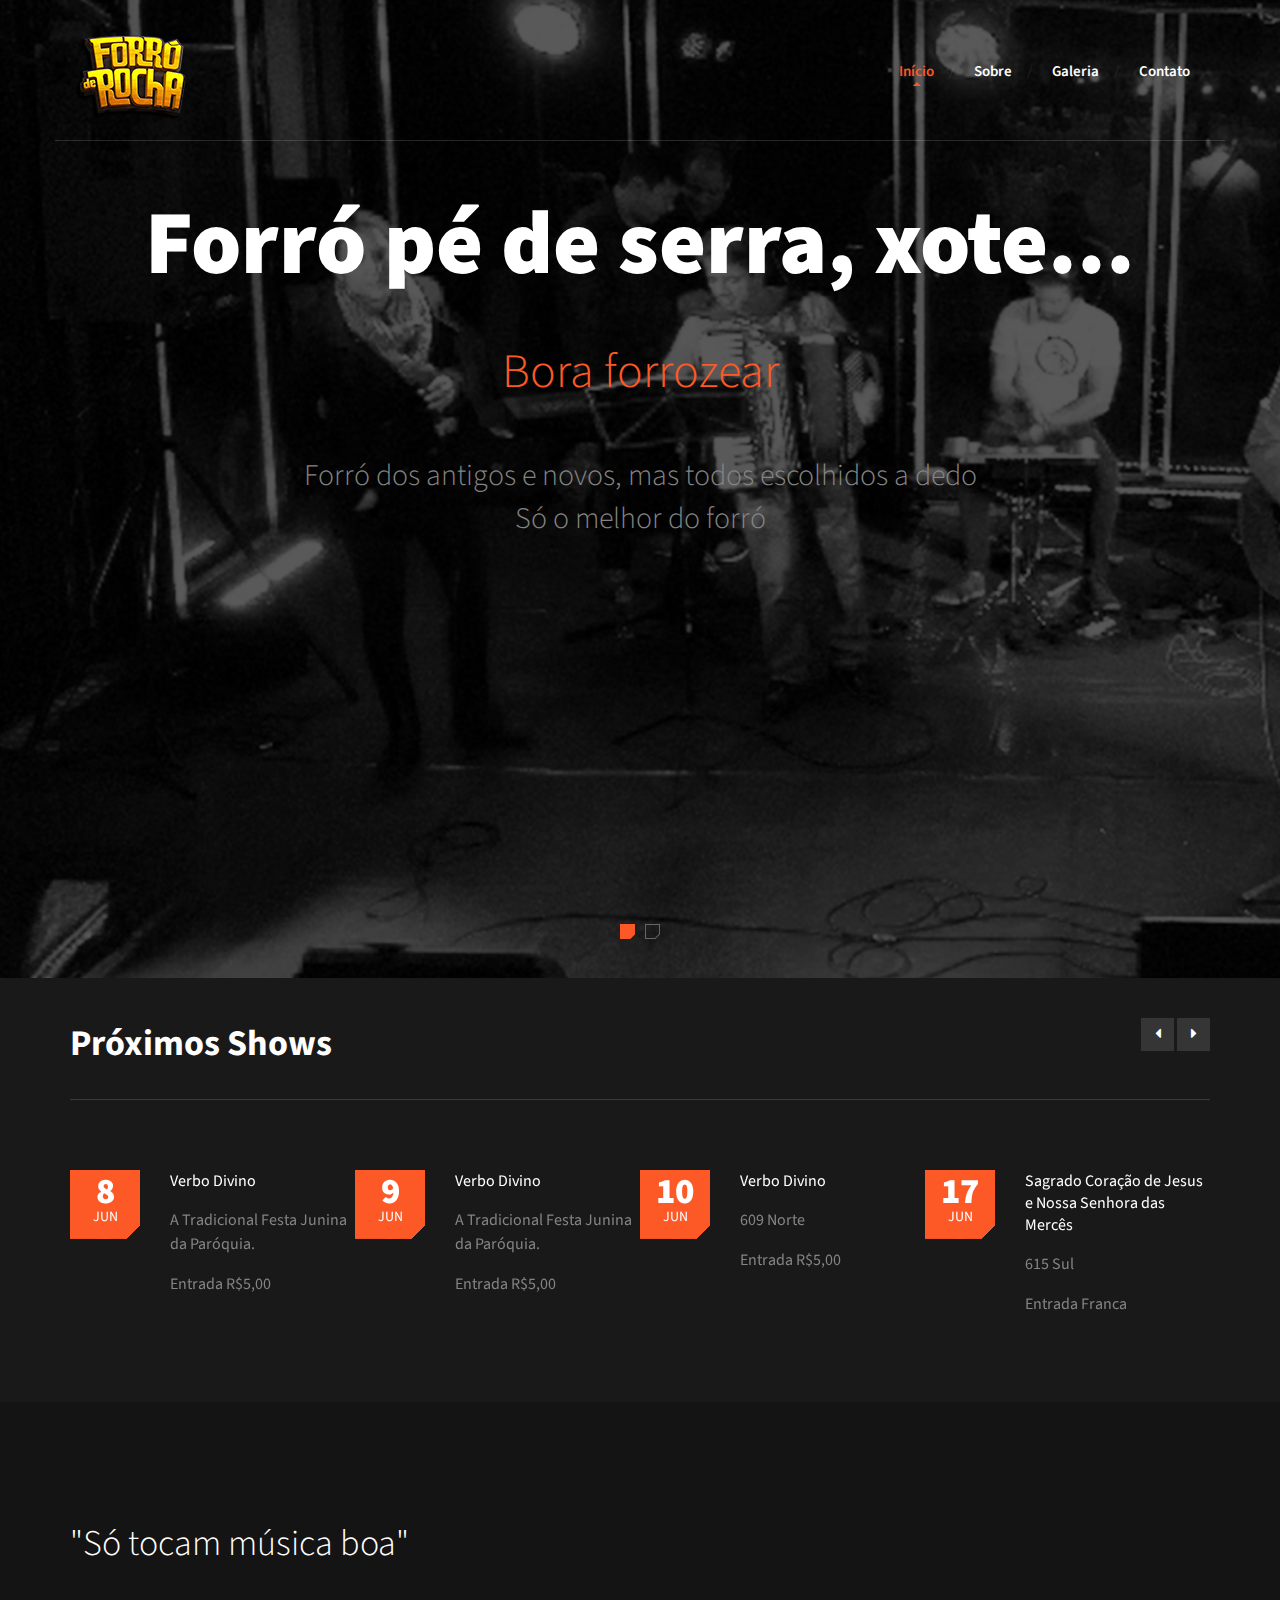
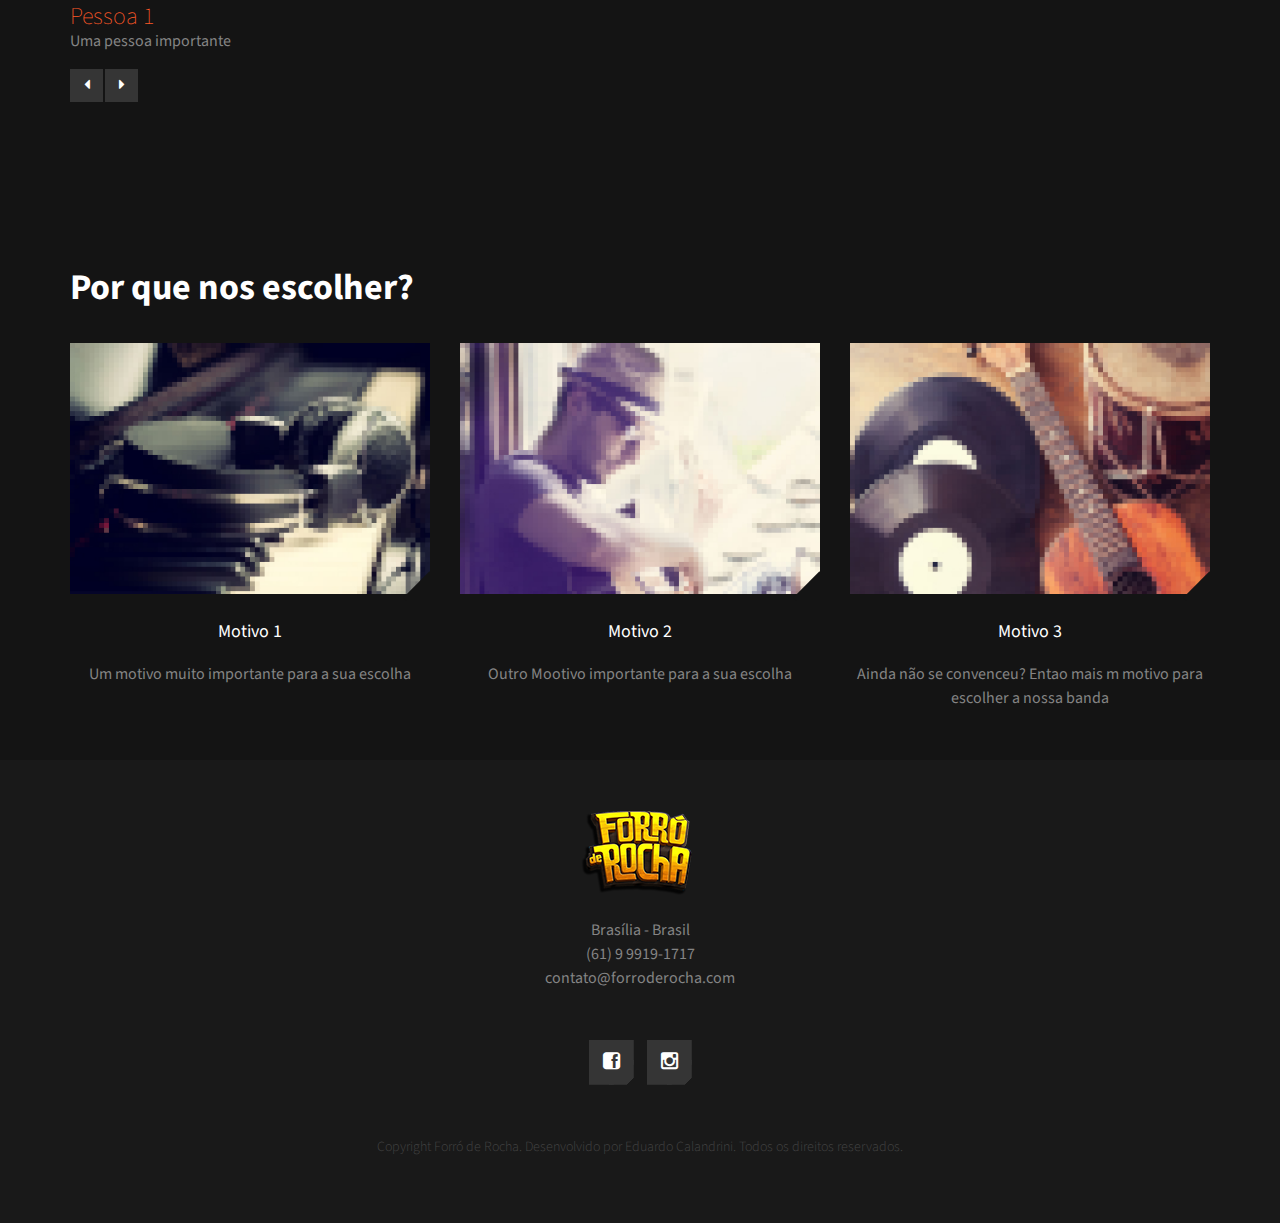
==== index.html @ 6f5b8976 "Arrumando Imagem responsiva" ====
<!DOCTYPE html>
<html lang="pt">
<head>
    <meta charset="UTF-8">
    <meta http-equiv="X-UA-Compatible" content="IE=edge">
    <meta name="viewport" content="width=device-width, initial-scale=1.0,maximum-scale=1">

    <title>Forró de Rocha</title>
    <link rel="shortcut icon" type="image/png" href="favicon.png"/>

    <!-- Loading third party fonts -->
    <link href="https://fonts.googleapis.com/css?family=Source+Sans+Pro:300,400,600,700,900" rel="stylesheet" type="text/css">
    <link href="fonts/font-awesome.min.css" rel="stylesheet" type="text/css">
    <!-- Loading main css file -->
    <link rel="stylesheet" href="style.css">

    <!--[if lt IE 9]>
    <script src="js/ie-support/html5.js"></script>
    <script src="js/ie-support/respond.js"></script>
    <![endif]-->

</head>

<body class="header-collapse">

<div id="site-content">
    <header class="site-header">
        <div class="container">
            <a href="index.html" id="branding">
                <img src="dummy/logo.png" alt="Site Title">
            </a> <!-- #branding -->

            <nav class="main-navigation">
                <button type="button" class="toggle-menu"><i class="fa fa-bars"></i></button>
                <ul class="menu">
                    <li class="menu-item current-menu-item"><a href="index.html">Início</a></li>
                    <li class="menu-item"><a href="about.html">Sobre</a></li>
                    <li class="menu-item"><a href="gallery.html">Galeria</a></li>
                    <li class="menu-item"><a href="contact.html">Contato</a></li>
                </ul> <!-- .menu -->
            </nav> <!-- .main-navigation -->
            <div class="mobile-menu"></div>
        </div>
    </header> <!-- .site-header -->

    <div class="hero">
        <div class="slider">
            <!--<video autoplay muted loop>
                <source src="video/main.mp4" type="video/mp4">
            </video>-->
            <ul class="slides">
                <li class="lazy-bg" data-background="dummy/slide-1.jpg">
                    <div class="container">
                        <h2 class="slide-title">Forró pé de serra, xote...</h2>
                        <h3 class="slide-subtitle">Bora forrozear</h3>
                        <p class="slide-desc">Forró dos antigos e novos, mas todos escolhidos a dedo <br>Só o melhor do forró</p>

                        <!--<a href="#" class="button cut-corner">Read More</a>-->
                    </div>
                </li>
                <li class="lazy-bg" data-background="dummy/slide-2.jpg">
                    <div class="container">
                        <h2 class="slide-title">Pra dançar a noite inteira</h2>
                        <h3 class="slide-subtitle">Desde xote a baião</h3>
                        <p class="slide-desc">Com os maiores sucessos de Luis Gonzaga <br>E os melhores sucessos de Falamansa</p>

                        <!--<a href="#" class="button cut-corner">Read More</a>-->
                    </div>
                </li>
            </ul>
        </div>
    </div>

    <main class="main-content">

        <div class="fullwidth-block upcoming-event-section" data-bg-color="#191919">
            <div class="container">
                <header class="section-header">
                    <h2 class="section-title">Próximos Shows</h2>

                    <div class="event-nav">
                        <a class="prev" id="event-prev" href="#"><i class="fa fa-caret-left"></i></a>
                        <a class="next" id="event-next" href="#"><i class="fa fa-caret-right"></i></a>
                    </div> <!-- .event-nav -->

                </header> <!-- .section-header -->
                <div class="event-carousel">

                    <div class="event">
                        <div class="entry-date">
                            <div class="date">8</div>
                            <span class="month">Jun</span>
                        </div>
                        <h2 class="entry-title"><a href="http://paroquiadoverbodivino.com.br/event/festa-junina-3/">Verbo Divino</a></h2>
                        <p>A Tradicional Festa Junina da Paróquia.</p><p>Entrada R$5,00</p>
                    </div> <!-- .event -->


                    <div class="event">
                        <div class="entry-date">
                            <div class="date">9</div>
                            <span class="month">Jun</span>
                        </div>
                        <h2 class="entry-title"><a href="http://paroquiadoverbodivino.com.br/event/festa-junina-3/" target="_blank">Verbo Divino</a></h2>
                        <p>A Tradicional Festa Junina da Paróquia.</p><p>Entrada R$5,00</p>
                    </div> <!-- .event -->


                    <div class="event">
                        <div class="entry-date">
                            <div class="date">10</div>
                            <span class="month">Jun</span>
                        </div>
                        <h2 class="entry-title"><a href="http://paroquiadoverbodivino.com.br/event/festa-junina-3/" target="_blank">Verbo Divino</a></h2>
                        <p>609 Norte</p><p>Entrada R$5,00</p>
                    </div> <!-- .event -->


                    <div class="event">
                        <div class="entry-date">
                            <div class="date">17</div>
                            <span class="month">Jun</span>
                        </div>
                        <h2 class="entry-title"><a href="https://www.facebook.com/sagradomerces/videos/1789787067744101/" target="_blank">Sagrado Coração de Jesus e Nossa Senhora das Mercês</a></h2>
                        <p>615 Sul</p><p>Entrada Franca</p>
                    </div> <!-- .event -->


                    <div class="event">
                        <div class="entry-date">
                            <div class="date">22</div>
                            <span class="month">Jun</span>
                        </div>
                        <h2 class="entry-title"><a href="https://www.facebook.com/nsperpetuosocorrobrasilia/photos/a.211238952352490.53070.171932299616489/1177902075686168/?type=3" target="_blank">Nossa Senhora do Perpétuo Socorro</a></h2>
                        <p>SHIS EQL 6/8 Lago Sul</p><p>Entrada Franca</p>
                    </div> <!-- .event -->

                    <div class="event">
                        <div class="entry-date">
                            <div class="date">23</div>
                            <span class="month">Jun</span>
                        </div>
                        <h2 class="entry-title"><a href="https://www.facebook.com/nsperpetuosocorrobrasilia/photos/a.211238952352490.53070.171932299616489/1177902075686168/?type=3">Nossa Senhora do Perpétuo Socorro</a></h2>
                        <p>SHIS EQL 6/8 Lago Sul</p><p>Entrada Franca</p>
                    </div> <!-- .event -->

                </div> <!-- .event-carousel -->
            </div> <!-- .container -->
        </div> <!-- .upcoming-event-section -->

        <div class="fullwidth-block testimonial-section">
            <div class="container">
                <div class="quote-slider">
                    <ul class="slides">
                        <li>
                            <blockquote>
                                <p>"Só tocam música boa"</p>
                                <cite>Pessoa 1</cite>
                                <span>Uma pessoa importante</span>
                            </blockquote>
                        </li>
                        <li>
                            <blockquote>
                                <p>"Músicas maravilhosas. Para ouvir em família"</p>
                                <cite>Pessoa 2</cite>
                                <span>Outra pessoa importante</span>
                            </blockquote>
                        </li>
                    </ul>
                </div>
            </div>
        </div> <!-- .testimonial-section -->

        <div class="fullwidth-block why-chooseus-section">
            <div class="container">
                <h2 class="section-title">Por que nos escolher?</h2>

                <div class="row">
                    <div class="col-md-4">
                        <div class="feature">
                            <figure class="cut-corner">
                                <img src="dummy/medium-image-1@2x.jpg" alt="">
                            </figure>
                            <h3 class="feature-title">Motivo 1</h3>
                            <p>Um motivo muito importante para a sua escolha</p>
                        </div> <!-- .feature -->
                    </div>
                    <div class="col-md-4">
                        <div class="feature">
                            <figure class="cut-corner">
                                <img src="dummy/medium-image-2@2x.jpg" alt="">
                            </figure>
                            <h3 class="feature-title">Motivo 2</h3>
                            <p>Outro Mootivo importante para a sua escolha</p>
                        </div> <!-- .feature -->
                    </div>
                    <div class="col-md-4">
                        <div class="feature">
                            <figure class="cut-corner">
                                <img src="dummy/medium-image-3@2x.jpg" alt="">
                            </figure>
                            <h3 class="feature-title">Motivo 3</h3>
                            <p>Ainda não se convenceu? Entao mais m motivo para escolher a nossa banda</p>
                        </div> <!-- .feature -->
                    </div>
                </div>
            </div> <!-- .container -->
        </div> <!-- .why-chooseus-section -->
    </main> <!-- .main-content -->

    <footer class="site-footer">
        <div class="container">
            <img src="dummy/logo.png" alt="Site Name">

            <address>
                <p>Brasília - Brasil<br><a href="tel:+5561999191717">(61) 9 9919-1717</a> <br> <a href="mailto:contato@forroderocha.com">contato@forroderocha.com</a></p>
            </address>

            <div class="social-links">
                <a href="https://www.facebook.com/forroderocha/" target="_blank"><i class="fa fa-facebook-square"></i></a>
                <a href="https://www.instagram.com/forroderocha/" target="_blank"><i class="fa fa-instagram"></i></a>
            </div> <!-- .social-links -->

            <p class="copy">Copyright Forró de Rocha. Desenvolvido por Eduardo Calandrini. Todos os direitos reservados.</p>
        </div>
    </footer> <!-- .site-footer -->

</div> <!-- #site-content -->

<script src="js/jquery-1.11.1.min.js"></script>
<script src="js/plugins.js"></script>
<script src="js/app.js"></script>

</body>

</html>
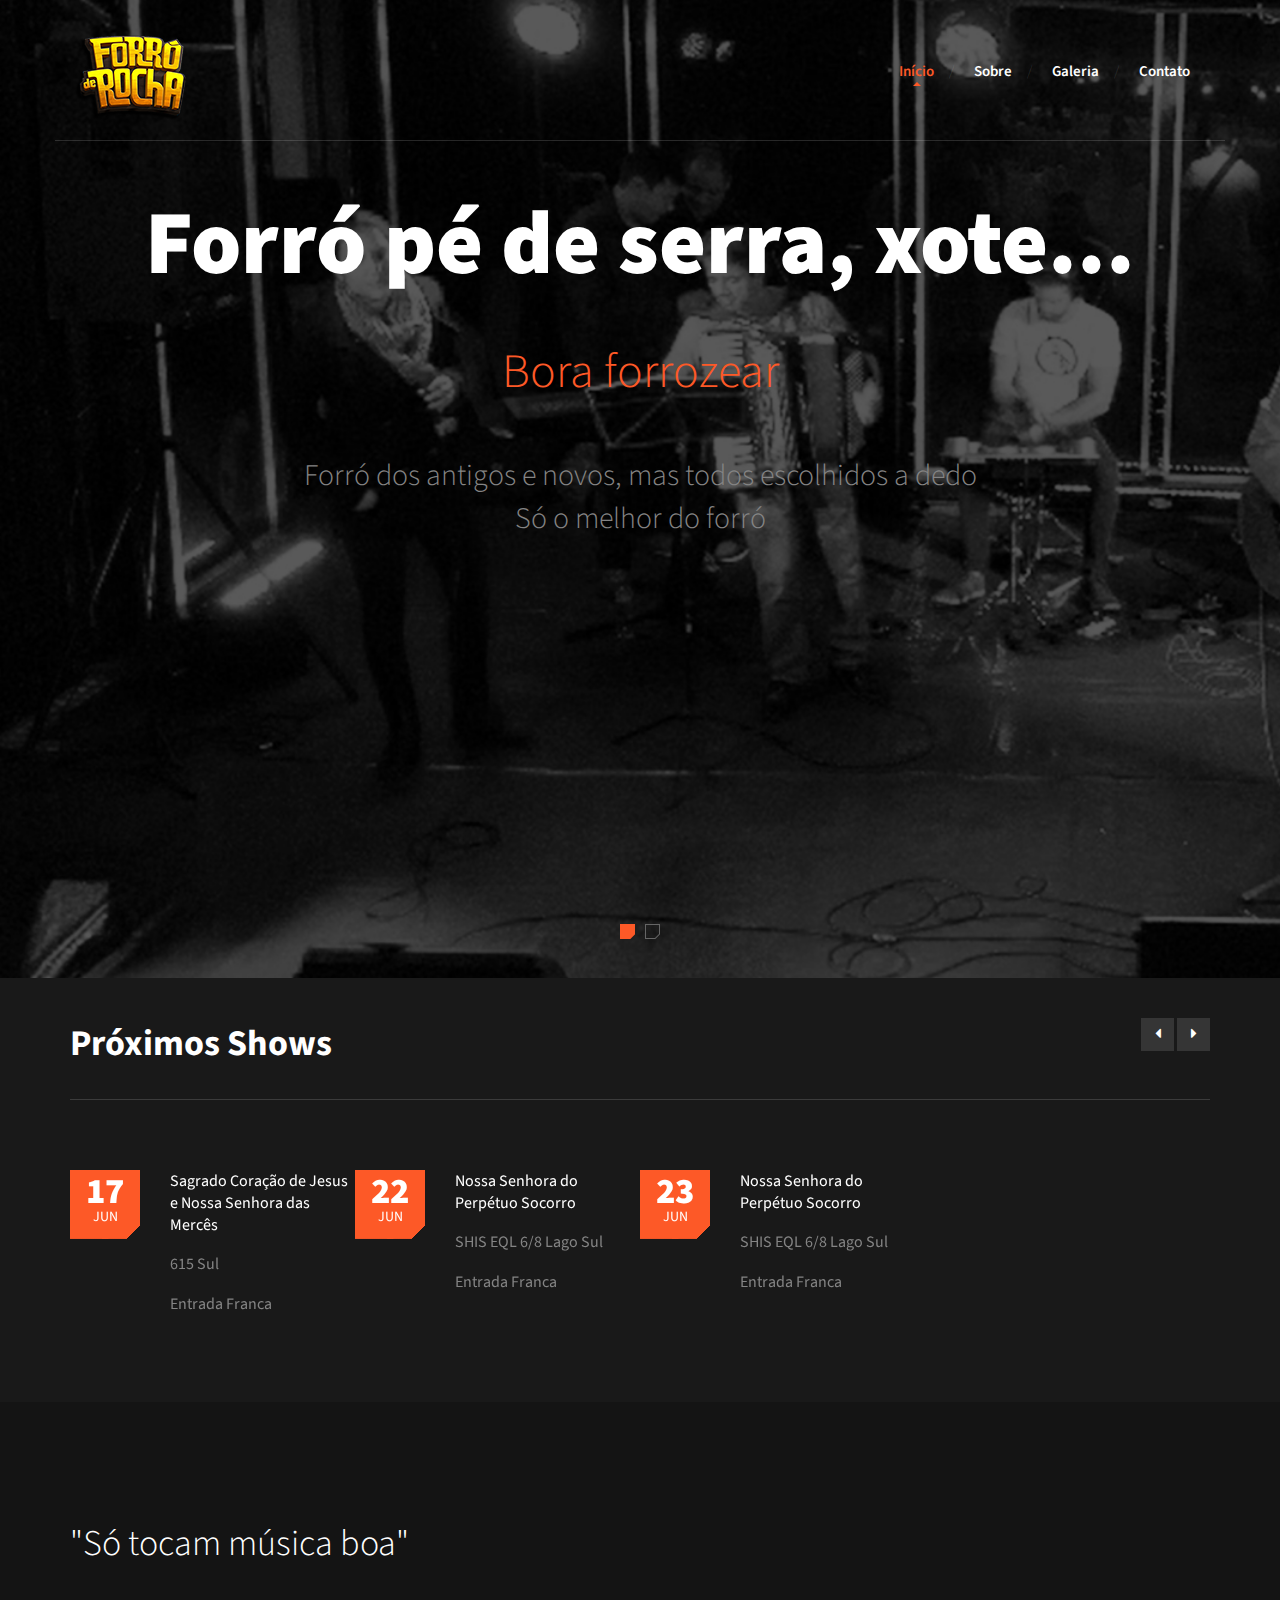
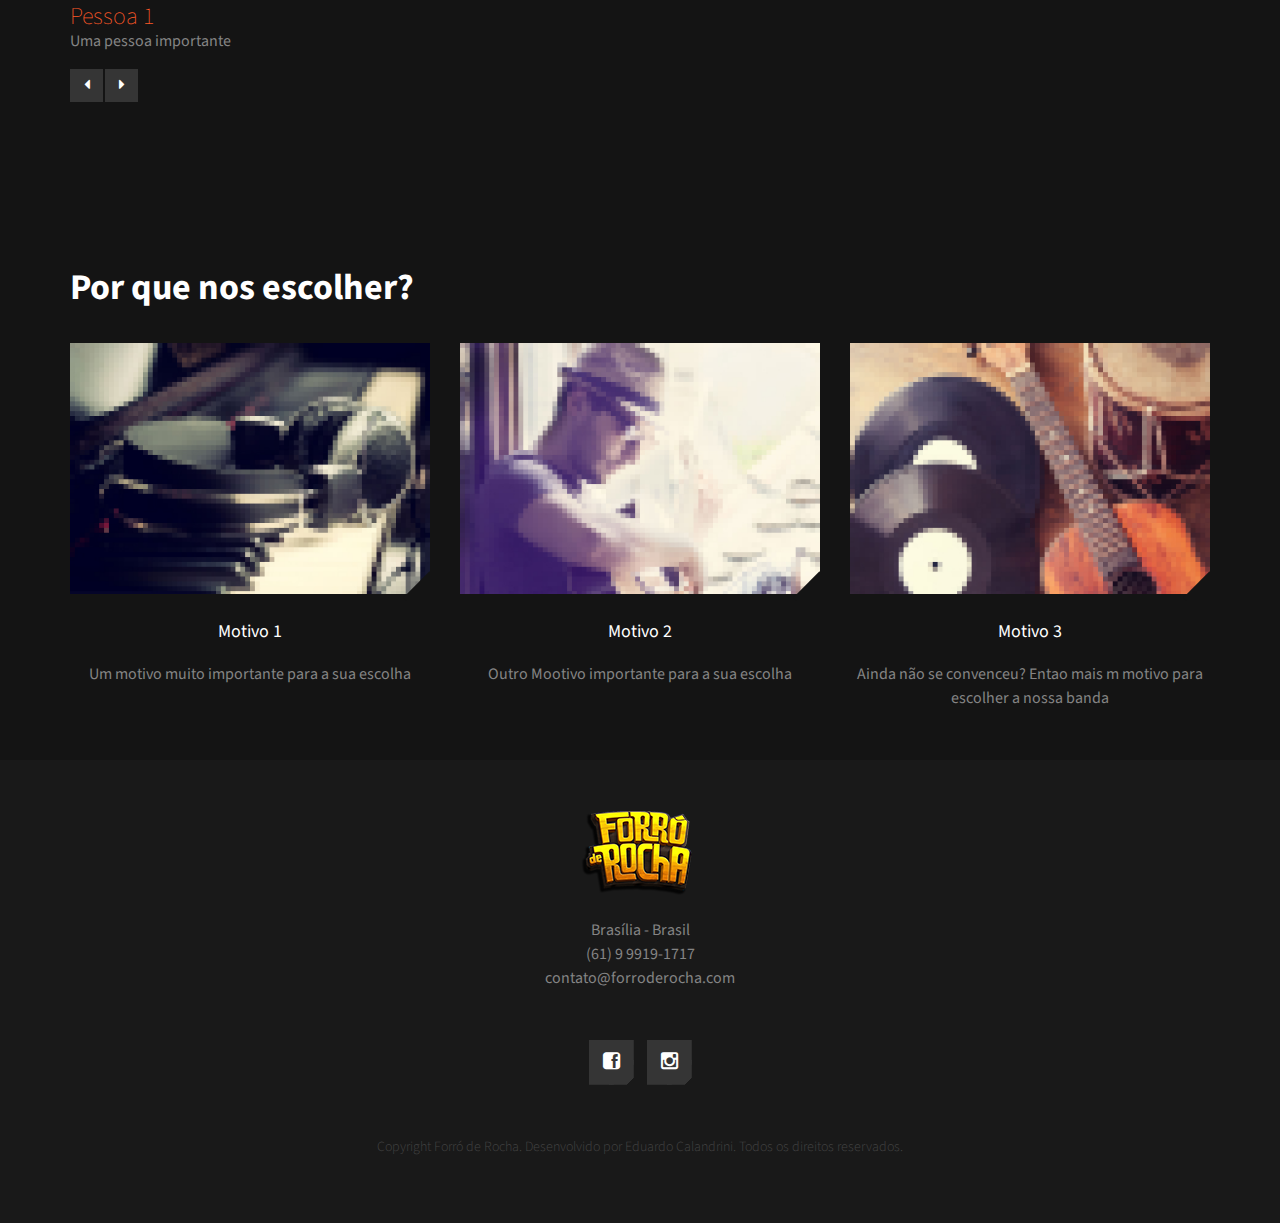
==== commit b586ad8c: "Adicionando Biografia" ====
--- a/index.html
+++ b/index.html
@@ -85,36 +85,6 @@
 
                 </header> <!-- .section-header -->
                 <div class="event-carousel">
-
-                    <div class="event">
-                        <div class="entry-date">
-                            <div class="date">8</div>
-                            <span class="month">Jun</span>
-                        </div>
-                        <h2 class="entry-title"><a href="http://paroquiadoverbodivino.com.br/event/festa-junina-3/">Verbo Divino</a></h2>
-                        <p>A Tradicional Festa Junina da Paróquia.</p><p>Entrada R$5,00</p>
-                    </div> <!-- .event -->
-
-
-                    <div class="event">
-                        <div class="entry-date">
-                            <div class="date">9</div>
-                            <span class="month">Jun</span>
-                        </div>
-                        <h2 class="entry-title"><a href="http://paroquiadoverbodivino.com.br/event/festa-junina-3/" target="_blank">Verbo Divino</a></h2>
-                        <p>A Tradicional Festa Junina da Paróquia.</p><p>Entrada R$5,00</p>
-                    </div> <!-- .event -->
-
-
-                    <div class="event">
-                        <div class="entry-date">
-                            <div class="date">10</div>
-                            <span class="month">Jun</span>
-                        </div>
-                        <h2 class="entry-title"><a href="http://paroquiadoverbodivino.com.br/event/festa-junina-3/" target="_blank">Verbo Divino</a></h2>
-                        <p>609 Norte</p><p>Entrada R$5,00</p>
-                    </div> <!-- .event -->
-
 
                     <div class="event">
                         <div class="entry-date">
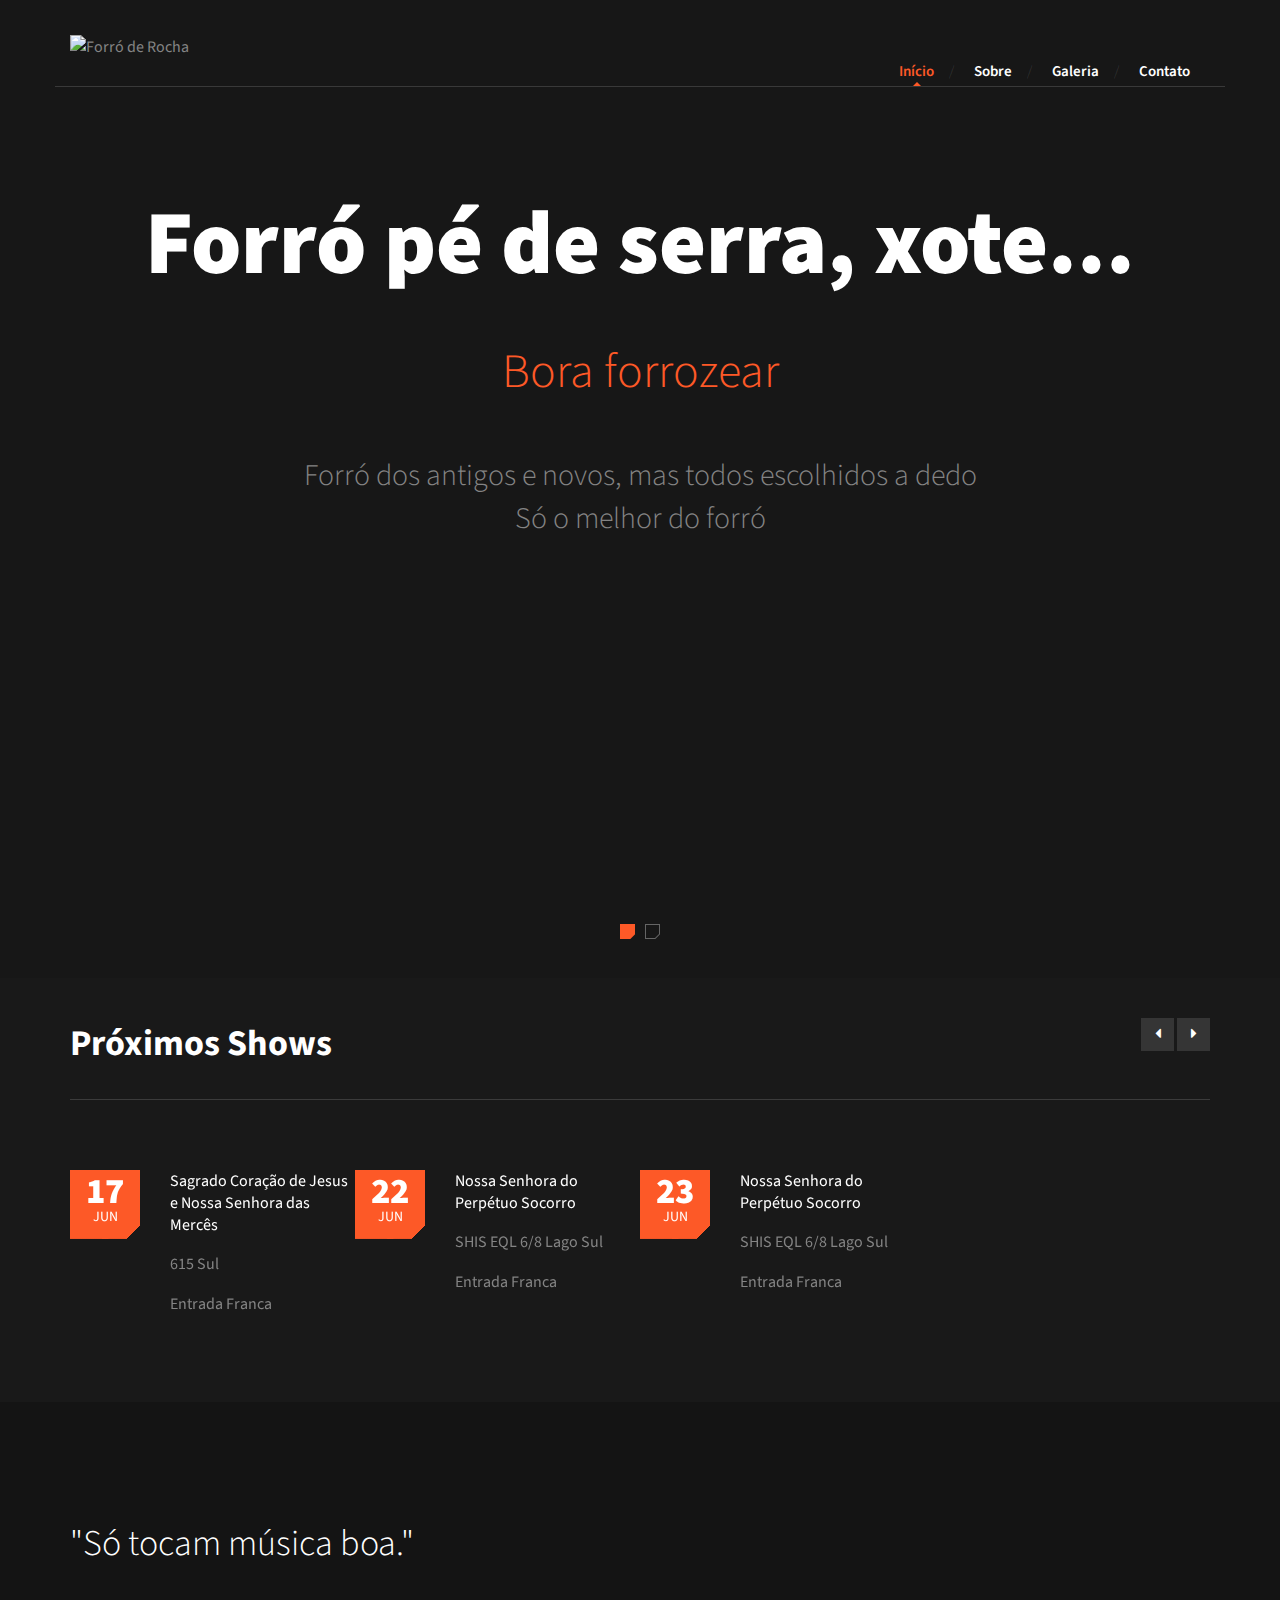
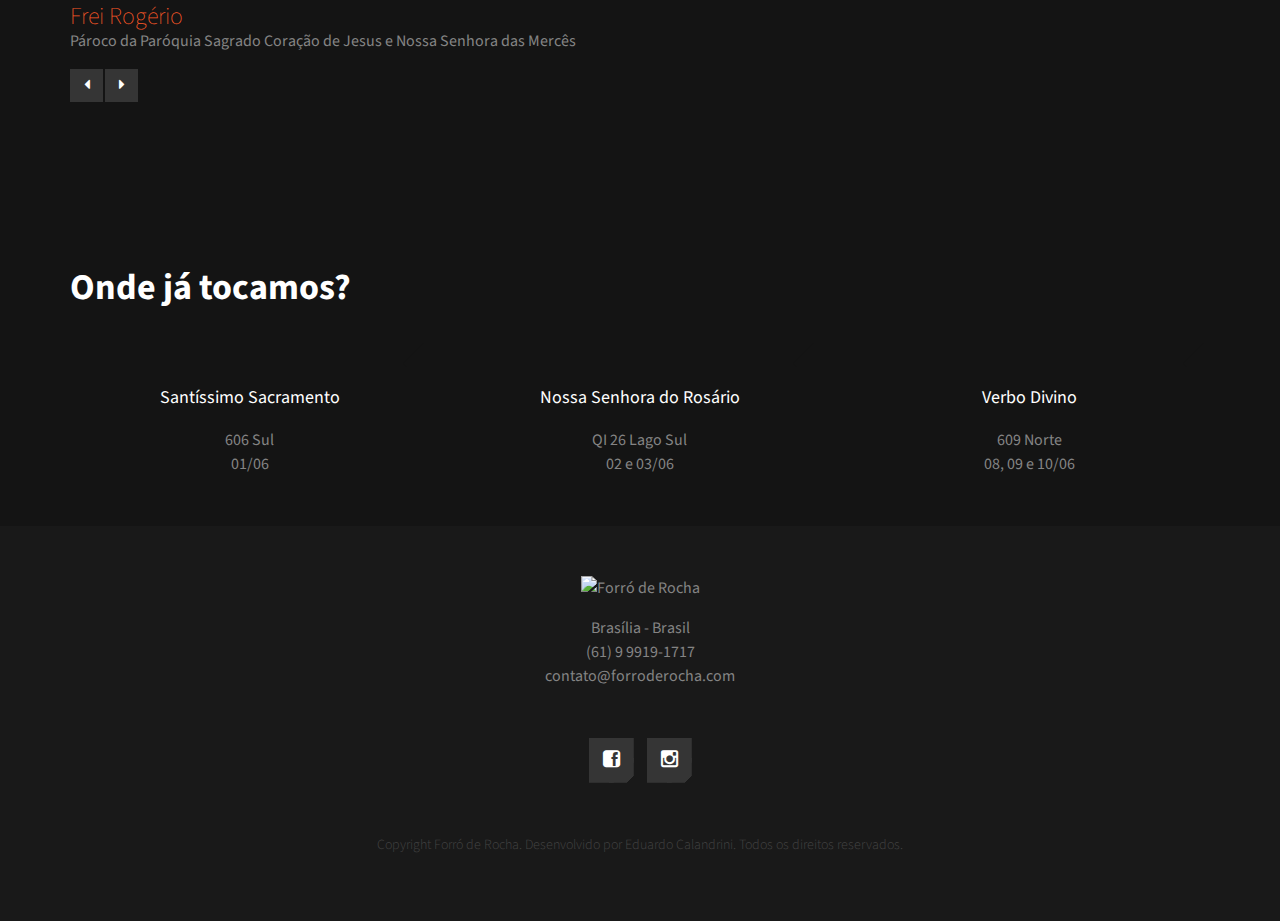
==== commit 6050f584: "Muitas Mudanças" ====
--- a/index.html
+++ b/index.html
@@ -1,6 +1,16 @@
 <!DOCTYPE html>
 <html lang="pt">
 <head>
+    <!-- Global site tag (gtag.js) - Google Analytics -->
+    <script async src="https://www.googletagmanager.com/gtag/js?id=UA-76503004-5"></script>
+    <script>
+        window.dataLayer = window.dataLayer || [];
+        function gtag(){dataLayer.push(arguments);}
+        gtag('js', new Date());
+
+        gtag('config', 'UA-76503004-5');
+    </script>
+
     <meta charset="UTF-8">
     <meta http-equiv="X-UA-Compatible" content="IE=edge">
     <meta name="viewport" content="width=device-width, initial-scale=1.0,maximum-scale=1">
@@ -27,7 +37,7 @@
     <header class="site-header">
         <div class="container">
             <a href="index.html" id="branding">
-                <img src="dummy/logo.png" alt="Site Title">
+                <img width="128px" src="https://firebasestorage.googleapis.com/v0/b/forro-de-rocha.appspot.com/o/WEB%2Flogo_header.png?alt=media&token=2b2c912f-73ec-404b-ae53-27e723849c58" alt="Forró de Rocha">
             </a> <!-- #branding -->
 
             <nav class="main-navigation">
@@ -49,7 +59,7 @@
                 <source src="video/main.mp4" type="video/mp4">
             </video>-->
             <ul class="slides">
-                <li class="lazy-bg" data-background="dummy/slide-1.jpg">
+                <li class="lazy-bg" data-background="https://firebasestorage.googleapis.com/v0/b/forro-de-rocha.appspot.com/o/WEB%2Findex%2Fslide-1.jpg?alt=media&token=ddea0613-6475-4215-8585-45289e146190">
                     <div class="container">
                         <h2 class="slide-title">Forró pé de serra, xote...</h2>
                         <h3 class="slide-subtitle">Bora forrozear</h3>
@@ -58,7 +68,7 @@
                         <!--<a href="#" class="button cut-corner">Read More</a>-->
                     </div>
                 </li>
-                <li class="lazy-bg" data-background="dummy/slide-2.jpg">
+                <li class="lazy-bg" data-background="https://firebasestorage.googleapis.com/v0/b/forro-de-rocha.appspot.com/o/WEB%2Findex%2Fslide-2.jpg?alt=media&token=2d74a497-d675-45fb-8612-d9d2746c74ea">
                     <div class="container">
                         <h2 class="slide-title">Pra dançar a noite inteira</h2>
                         <h3 class="slide-subtitle">Desde xote a baião</h3>
@@ -124,16 +134,16 @@
                     <ul class="slides">
                         <li>
                             <blockquote>
-                                <p>"Só tocam música boa"</p>
-                                <cite>Pessoa 1</cite>
-                                <span>Uma pessoa importante</span>
+                                <p>"Só tocam música boa."</p>
+                                <cite>Frei Rogério</cite>
+                                <span>Pároco da Paróquia Sagrado Coração de Jesus e Nossa Senhora das Mercês</span>
                             </blockquote>
                         </li>
                         <li>
                             <blockquote>
-                                <p>"Músicas maravilhosas. Para ouvir em família"</p>
-                                <cite>Pessoa 2</cite>
-                                <span>Outra pessoa importante</span>
+                                <p>"Músicas maravilhosas. Para ouvir em família."</p>
+                                <cite>Déborah</cite>
+                                <span>Paroquiana da Verbo Divino</span>
                             </blockquote>
                         </li>
                     </ul>
@@ -143,34 +153,34 @@
 
         <div class="fullwidth-block why-chooseus-section">
             <div class="container">
-                <h2 class="section-title">Por que nos escolher?</h2>
+                <h2 class="section-title">Onde já tocamos?</h2>
 
                 <div class="row">
                     <div class="col-md-4">
                         <div class="feature">
                             <figure class="cut-corner">
-                                <img src="dummy/medium-image-1@2x.jpg" alt="">
+                                <img height="100%" src="https://firebasestorage.googleapis.com/v0/b/forro-de-rocha.appspot.com/o/WEB%2Findex%2Fsantissimo.jpg?alt=media&token=e101ea1d-2020-4941-9b11-7674b4b80399" alt="">
                             </figure>
-                            <h3 class="feature-title">Motivo 1</h3>
-                            <p>Um motivo muito importante para a sua escolha</p>
+                            <h3 class="feature-title">Santíssimo Sacramento</h3>
+                            <p>606 Sul<br>01/06</p>
                         </div> <!-- .feature -->
                     </div>
                     <div class="col-md-4">
                         <div class="feature">
                             <figure class="cut-corner">
-                                <img src="dummy/medium-image-2@2x.jpg" alt="">
+                                <img height="100%" src="https://firebasestorage.googleapis.com/v0/b/forro-de-rocha.appspot.com/o/WEB%2Findex%2Fnsa_rosario.png?alt=media&token=9af4aa5b-0745-4b6c-905b-707a9321555a" alt="">
                             </figure>
-                            <h3 class="feature-title">Motivo 2</h3>
-                            <p>Outro Mootivo importante para a sua escolha</p>
+                            <h3 class="feature-title">Nossa Senhora do Rosário</h3>
+                            <p>QI 26 Lago Sul<br>02 e 03/06</p>
                         </div> <!-- .feature -->
                     </div>
                     <div class="col-md-4">
                         <div class="feature">
                             <figure class="cut-corner">
-                                <img src="dummy/medium-image-3@2x.jpg" alt="">
+                                <img height="100%" src="https://firebasestorage.googleapis.com/v0/b/forro-de-rocha.appspot.com/o/WEB%2Findex%2Fverbo.png?alt=media&token=90856a71-6f47-4071-bfdb-089b1c358330" alt="">
                             </figure>
-                            <h3 class="feature-title">Motivo 3</h3>
-                            <p>Ainda não se convenceu? Entao mais m motivo para escolher a nossa banda</p>
+                            <h3 class="feature-title">Verbo Divino</h3>
+                            <p>609 Norte<br>08, 09 e 10/06</p>
                         </div> <!-- .feature -->
                     </div>
                 </div>
@@ -180,7 +190,7 @@
 
     <footer class="site-footer">
         <div class="container">
-            <img src="dummy/logo.png" alt="Site Name">
+            <img width="128px" src="https://firebasestorage.googleapis.com/v0/b/forro-de-rocha.appspot.com/o/WEB%2Flogo_footer.png?alt=media&token=4f7765e5-4f25-405e-a2c6-c43f9a5730ea" alt="Forró de Rocha">
 
             <address>
                 <p>Brasília - Brasil<br><a href="tel:+5561999191717">(61) 9 9919-1717</a> <br> <a href="mailto:contato@forroderocha.com">contato@forroderocha.com</a></p>
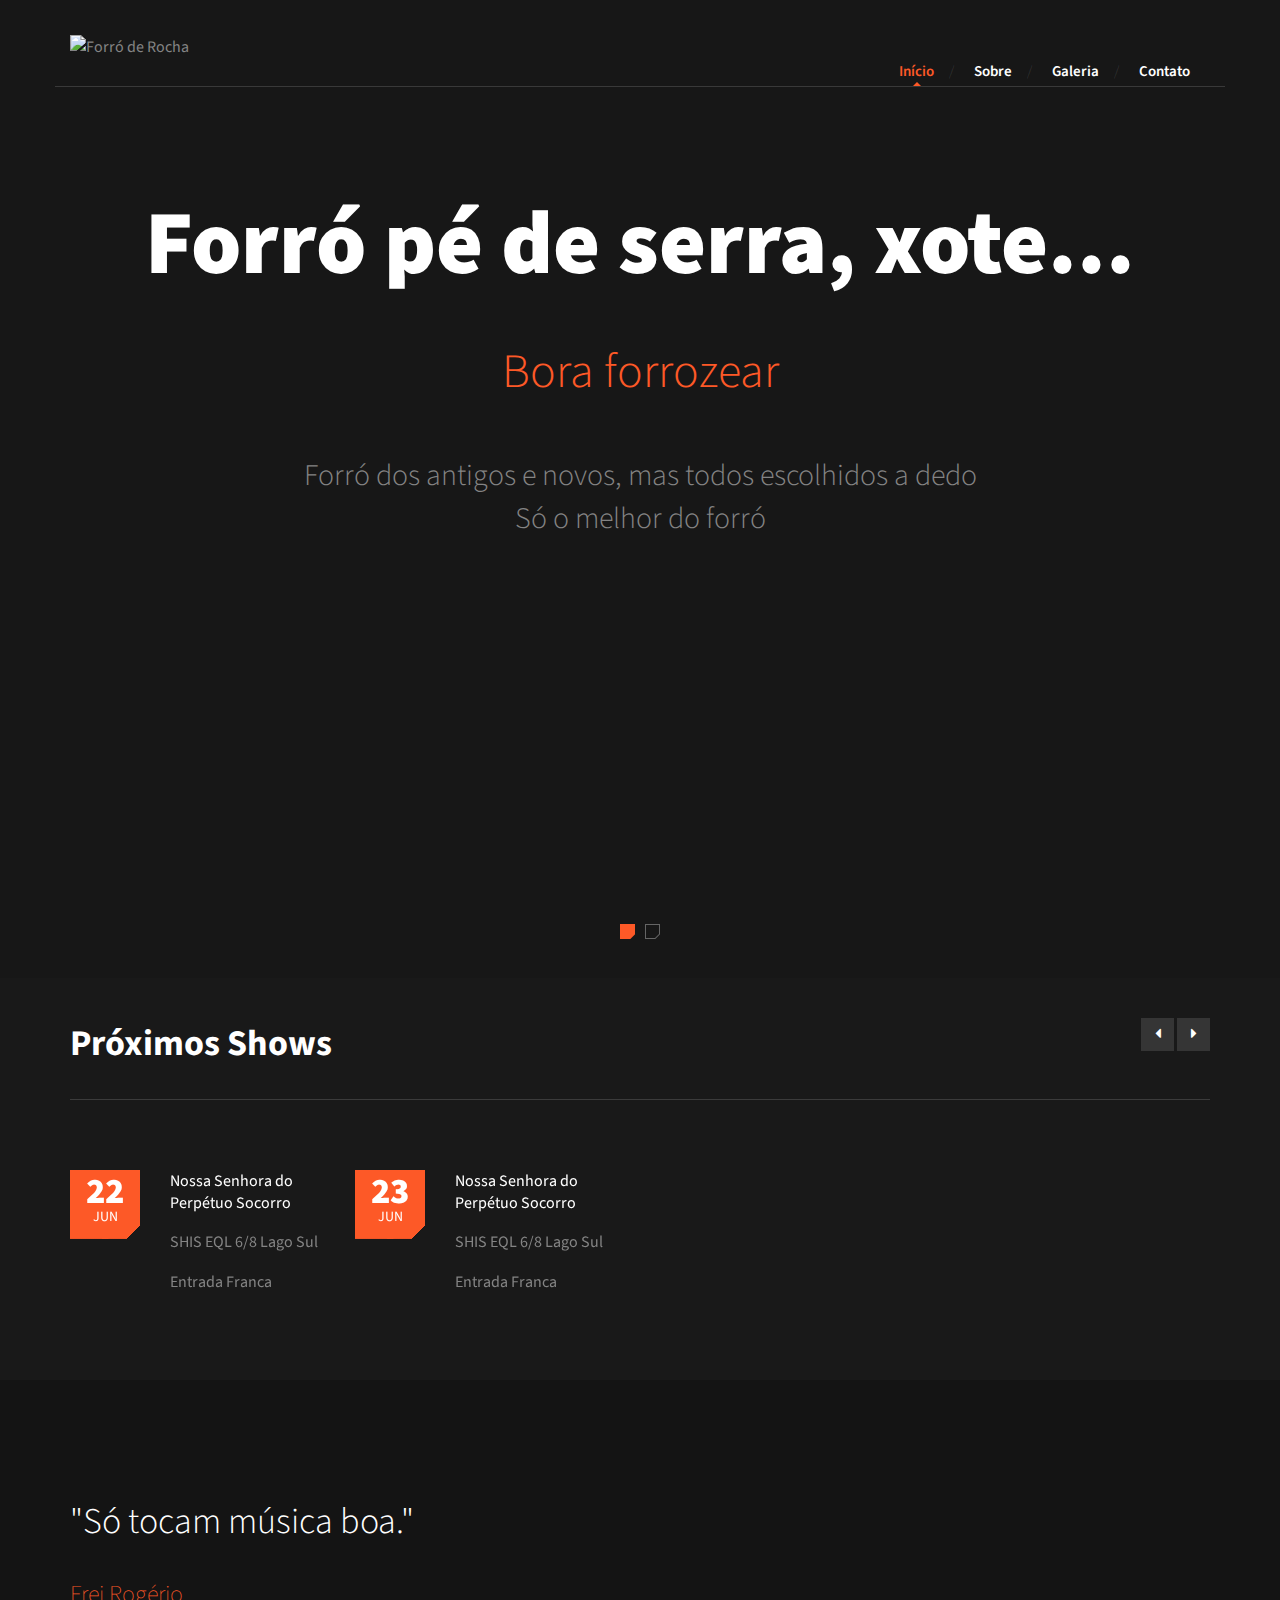
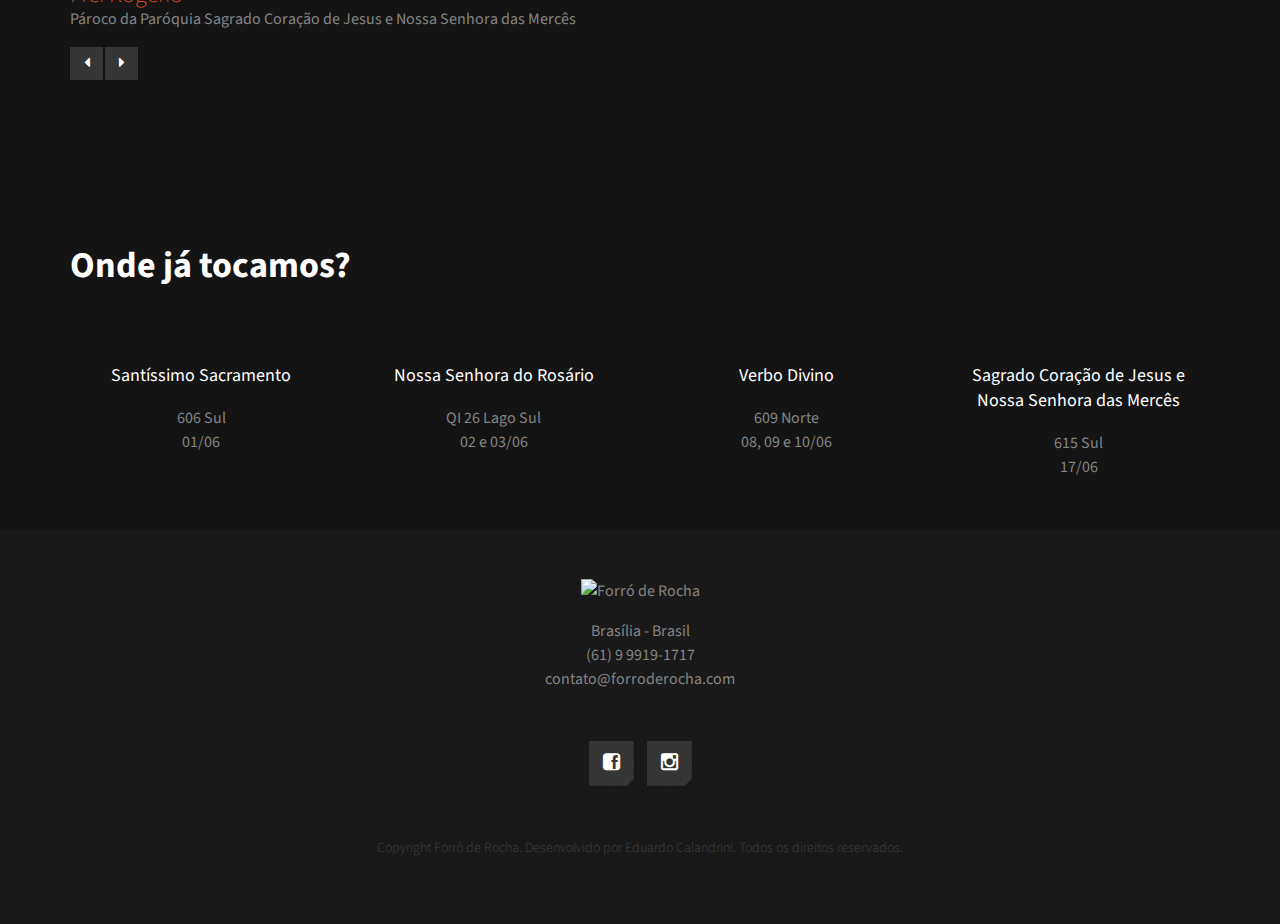
==== commit d25b573f: "Adicionando propaganda" ====
--- a/index.html
+++ b/index.html
@@ -1,5 +1,5 @@
 <!DOCTYPE html>
-<html lang="pt">
+<html lang="pt-br">
 <head>
     <!-- Global site tag (gtag.js) - Google Analytics -->
     <script async src="https://www.googletagmanager.com/gtag/js?id=UA-76503004-5"></script>
@@ -9,6 +9,14 @@
         gtag('js', new Date());
 
         gtag('config', 'UA-76503004-5');
+    </script>
+    <!-- Google AdSense -->
+    <script async src="//pagead2.googlesyndication.com/pagead/js/adsbygoogle.js"></script>
+    <script>
+        (adsbygoogle = window.adsbygoogle || []).push({
+            google_ad_client: "ca-pub-1903850665701313",
+            enable_page_level_ads: true
+        });
     </script>
 
     <meta charset="UTF-8">
@@ -72,7 +80,7 @@
                     <div class="container">
                         <h2 class="slide-title">Pra dançar a noite inteira</h2>
                         <h3 class="slide-subtitle">Desde xote a baião</h3>
-                        <p class="slide-desc">Com os maiores sucessos de Luis Gonzaga <br>E os melhores sucessos de Falamansa</p>
+                        <p class="slide-desc">Com os maiores sucessos de Luiz Gonzaga <br>E os melhores sucessos de Falamansa</p>
 
                         <!--<a href="#" class="button cut-corner">Read More</a>-->
                     </div>
@@ -95,16 +103,6 @@
 
                 </header> <!-- .section-header -->
                 <div class="event-carousel">
-
-                    <div class="event">
-                        <div class="entry-date">
-                            <div class="date">17</div>
-                            <span class="month">Jun</span>
-                        </div>
-                        <h2 class="entry-title"><a href="https://www.facebook.com/sagradomerces/videos/1789787067744101/" target="_blank">Sagrado Coração de Jesus e Nossa Senhora das Mercês</a></h2>
-                        <p>615 Sul</p><p>Entrada Franca</p>
-                    </div> <!-- .event -->
-
 
                     <div class="event">
                         <div class="entry-date">
@@ -156,7 +154,7 @@
                 <h2 class="section-title">Onde já tocamos?</h2>
 
                 <div class="row">
-                    <div class="col-md-4">
+                    <div class="col-md-3">
                         <div class="feature">
                             <figure class="cut-corner">
                                 <img height="100%" src="https://firebasestorage.googleapis.com/v0/b/forro-de-rocha.appspot.com/o/WEB%2Findex%2Fsantissimo.jpg?alt=media&token=e101ea1d-2020-4941-9b11-7674b4b80399" alt="">
@@ -165,7 +163,7 @@
                             <p>606 Sul<br>01/06</p>
                         </div> <!-- .feature -->
                     </div>
-                    <div class="col-md-4">
+                    <div class="col-md-3">
                         <div class="feature">
                             <figure class="cut-corner">
                                 <img height="100%" src="https://firebasestorage.googleapis.com/v0/b/forro-de-rocha.appspot.com/o/WEB%2Findex%2Fnsa_rosario.png?alt=media&token=9af4aa5b-0745-4b6c-905b-707a9321555a" alt="">
@@ -174,13 +172,22 @@
                             <p>QI 26 Lago Sul<br>02 e 03/06</p>
                         </div> <!-- .feature -->
                     </div>
-                    <div class="col-md-4">
+                    <div class="col-md-3">
                         <div class="feature">
                             <figure class="cut-corner">
                                 <img height="100%" src="https://firebasestorage.googleapis.com/v0/b/forro-de-rocha.appspot.com/o/WEB%2Findex%2Fverbo.png?alt=media&token=90856a71-6f47-4071-bfdb-089b1c358330" alt="">
                             </figure>
                             <h3 class="feature-title">Verbo Divino</h3>
                             <p>609 Norte<br>08, 09 e 10/06</p>
+                        </div> <!-- .feature -->
+                    </div>
+                    <div class="col-md-3">
+                        <div class="feature">
+                            <figure class="cut-corner">
+                                <img height="100%" src="https://firebasestorage.googleapis.com/v0/b/forro-de-rocha.appspot.com/o/WEB%2Findex%2Fsagrado.jpg?alt=media&token=be42e226-c215-44ff-af8d-a9c7c5852c4d" alt="">
+                            </figure>
+                            <h3 class="feature-title">Sagrado Coração de Jesus e Nossa Senhora das Mercês</h3>
+                            <p>615 Sul<br>17/06</p>
                         </div> <!-- .feature -->
                     </div>
                 </div>
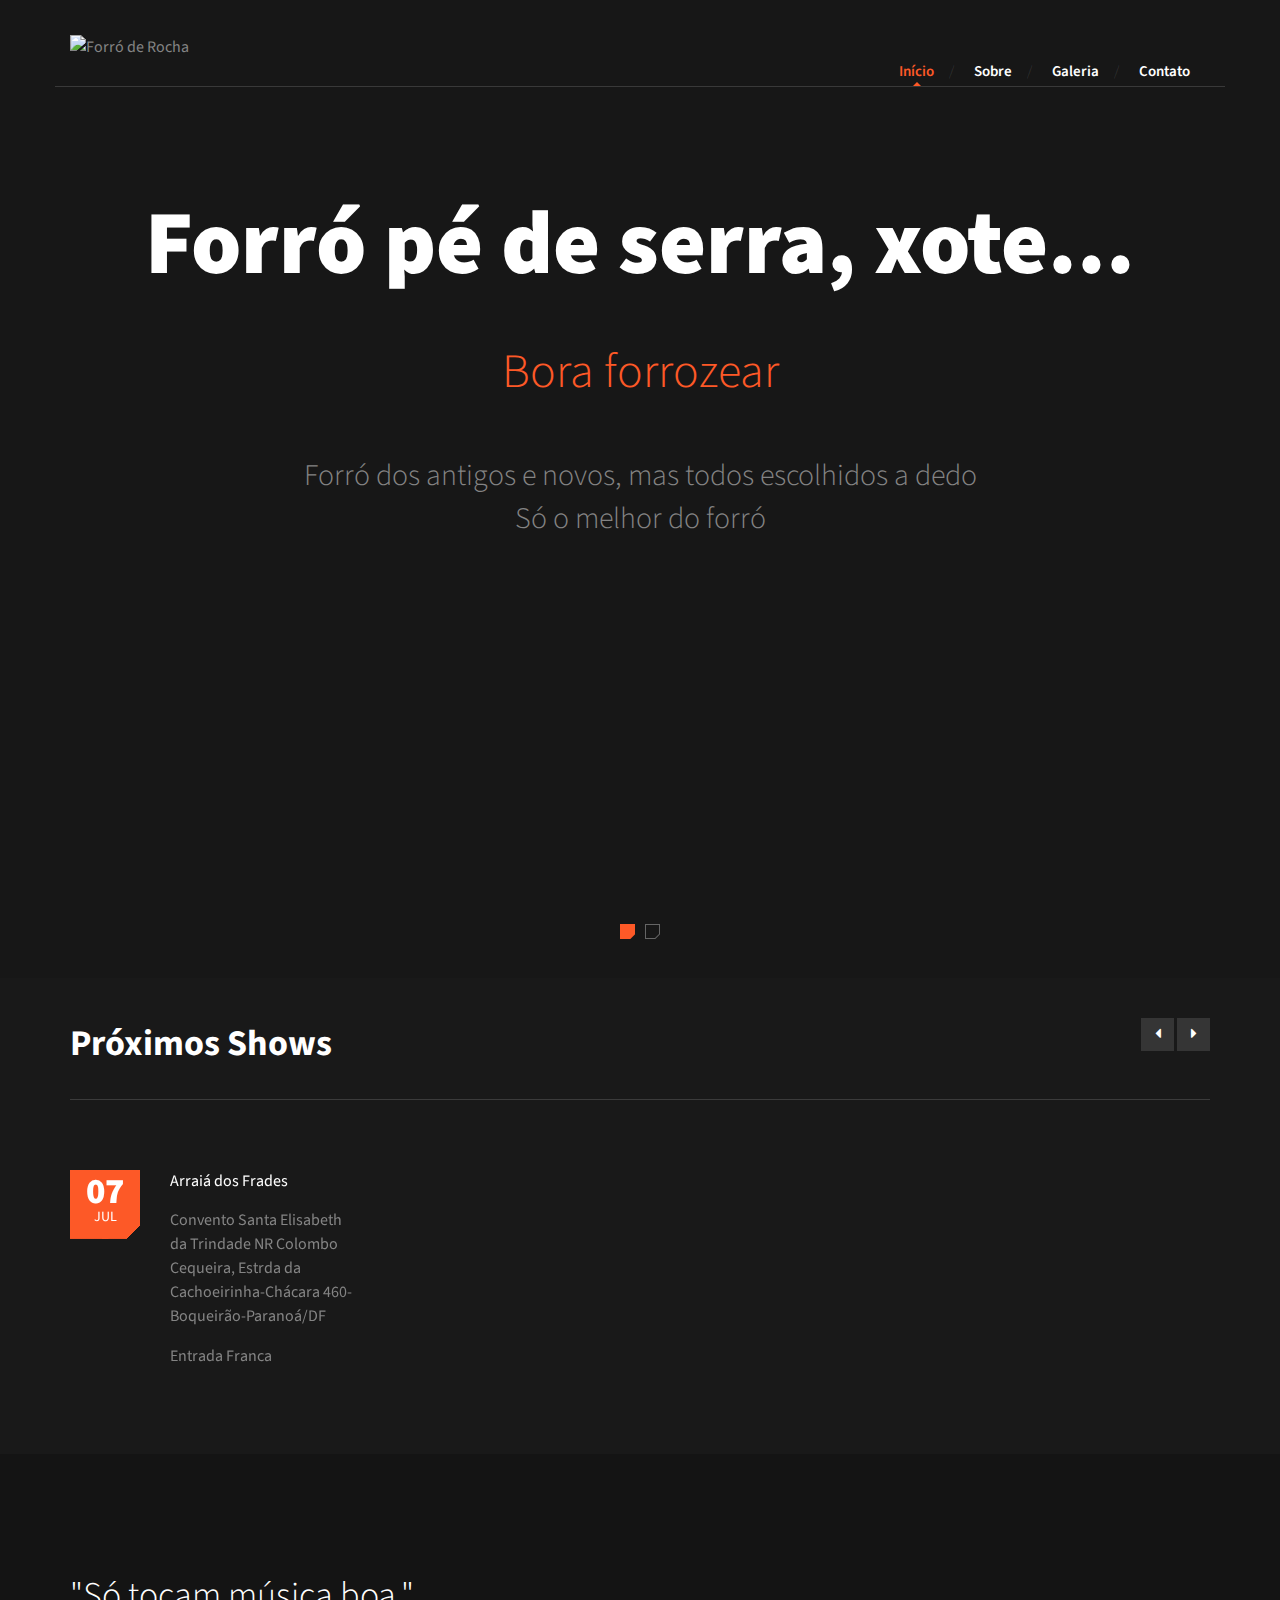
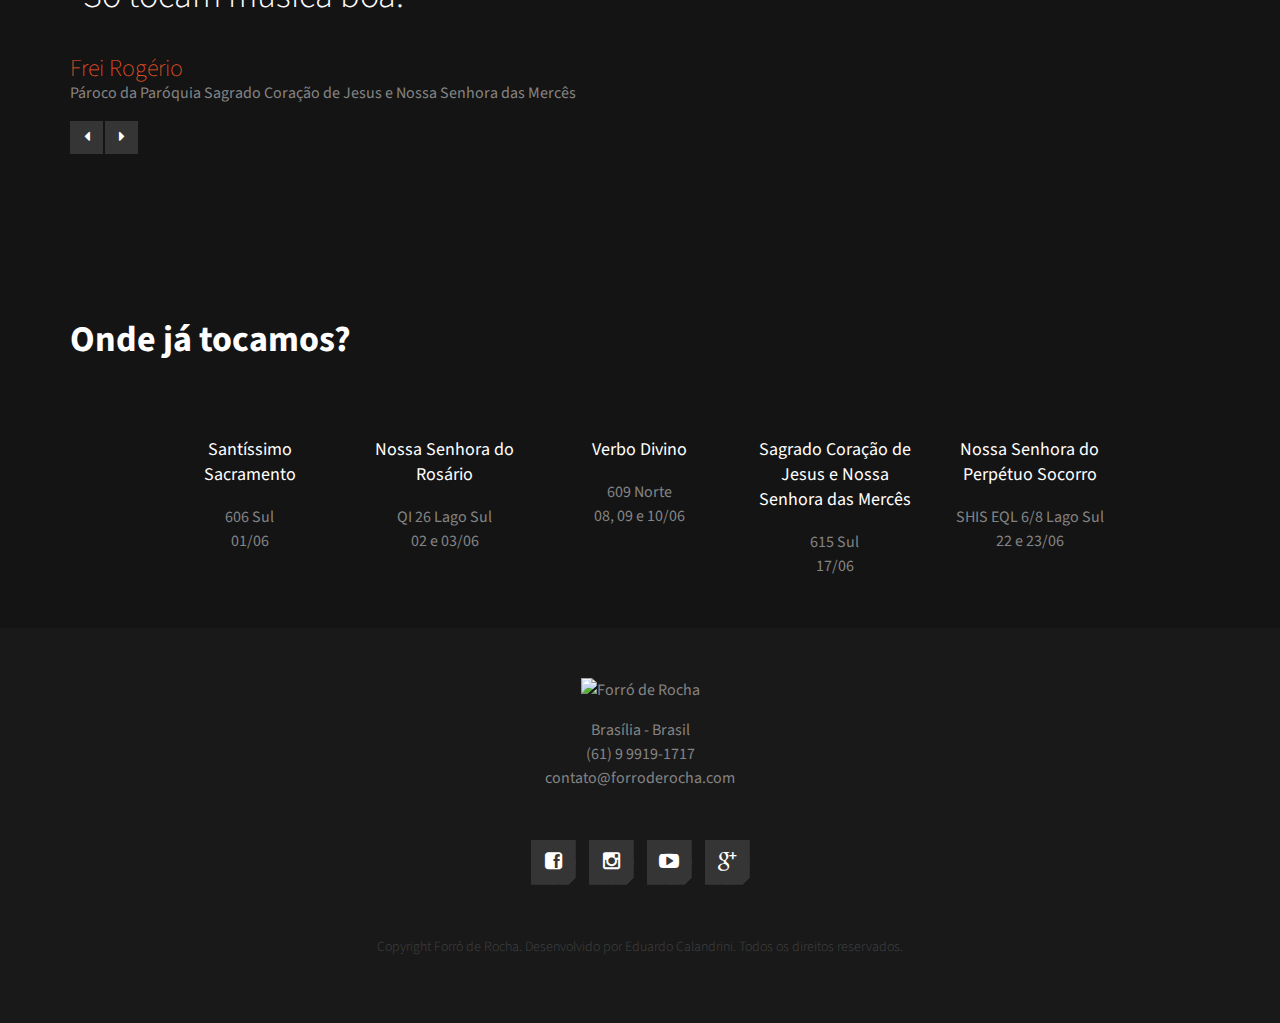
==== commit d4eb0463: "Adicionando proximos shows" ====
--- a/index.html
+++ b/index.html
@@ -9,14 +9,6 @@
         gtag('js', new Date());
 
         gtag('config', 'UA-76503004-5');
-    </script>
-    <!-- Google AdSense -->
-    <script async src="//pagead2.googlesyndication.com/pagead/js/adsbygoogle.js"></script>
-    <script>
-        (adsbygoogle = window.adsbygoogle || []).push({
-            google_ad_client: "ca-pub-1903850665701313",
-            enable_page_level_ads: true
-        });
     </script>
 
     <meta charset="UTF-8">
@@ -106,20 +98,11 @@
 
                     <div class="event">
                         <div class="entry-date">
-                            <div class="date">22</div>
-                            <span class="month">Jun</span>
+                            <div class="date">07</div>
+                            <span class="month">Jul</span>
                         </div>
-                        <h2 class="entry-title"><a href="https://www.facebook.com/nsperpetuosocorrobrasilia/photos/a.211238952352490.53070.171932299616489/1177902075686168/?type=3" target="_blank">Nossa Senhora do Perpétuo Socorro</a></h2>
-                        <p>SHIS EQL 6/8 Lago Sul</p><p>Entrada Franca</p>
-                    </div> <!-- .event -->
-
-                    <div class="event">
-                        <div class="entry-date">
-                            <div class="date">23</div>
-                            <span class="month">Jun</span>
-                        </div>
-                        <h2 class="entry-title"><a href="https://www.facebook.com/nsperpetuosocorrobrasilia/photos/a.211238952352490.53070.171932299616489/1177902075686168/?type=3">Nossa Senhora do Perpétuo Socorro</a></h2>
-                        <p>SHIS EQL 6/8 Lago Sul</p><p>Entrada Franca</p>
+                        <h2 class="entry-title"><a href="#">Arraiá dos Frades</a></h2>
+                        <p>Convento Santa Elisabeth da Trindade NR Colombo Cequeira, Estrda da Cachoeirinha-Chácara 460-Boqueirão-Paranoá/DF</p><p>Entrada Franca</p>
                     </div> <!-- .event -->
 
                 </div> <!-- .event-carousel -->
@@ -154,7 +137,8 @@
                 <h2 class="section-title">Onde já tocamos?</h2>
 
                 <div class="row">
-                    <div class="col-md-3">
+                    <div class="col-md-1"></div>
+                    <div class="col-md-2">
                         <div class="feature">
                             <figure class="cut-corner">
                                 <img height="100%" src="https://firebasestorage.googleapis.com/v0/b/forro-de-rocha.appspot.com/o/WEB%2Findex%2Fsantissimo.jpg?alt=media&token=e101ea1d-2020-4941-9b11-7674b4b80399" alt="">
@@ -163,7 +147,7 @@
                             <p>606 Sul<br>01/06</p>
                         </div> <!-- .feature -->
                     </div>
-                    <div class="col-md-3">
+                    <div class="col-md-2">
                         <div class="feature">
                             <figure class="cut-corner">
                                 <img height="100%" src="https://firebasestorage.googleapis.com/v0/b/forro-de-rocha.appspot.com/o/WEB%2Findex%2Fnsa_rosario.png?alt=media&token=9af4aa5b-0745-4b6c-905b-707a9321555a" alt="">
@@ -172,7 +156,7 @@
                             <p>QI 26 Lago Sul<br>02 e 03/06</p>
                         </div> <!-- .feature -->
                     </div>
-                    <div class="col-md-3">
+                    <div class="col-md-2">
                         <div class="feature">
                             <figure class="cut-corner">
                                 <img height="100%" src="https://firebasestorage.googleapis.com/v0/b/forro-de-rocha.appspot.com/o/WEB%2Findex%2Fverbo.png?alt=media&token=90856a71-6f47-4071-bfdb-089b1c358330" alt="">
@@ -181,7 +165,7 @@
                             <p>609 Norte<br>08, 09 e 10/06</p>
                         </div> <!-- .feature -->
                     </div>
-                    <div class="col-md-3">
+                    <div class="col-md-2">
                         <div class="feature">
                             <figure class="cut-corner">
                                 <img height="100%" src="https://firebasestorage.googleapis.com/v0/b/forro-de-rocha.appspot.com/o/WEB%2Findex%2Fsagrado.jpg?alt=media&token=be42e226-c215-44ff-af8d-a9c7c5852c4d" alt="">
@@ -190,6 +174,16 @@
                             <p>615 Sul<br>17/06</p>
                         </div> <!-- .feature -->
                     </div>
+                    <div class="col-md-2">
+                        <div class="feature">
+                            <figure class="cut-corner">
+                                <img height="100%" src="https://firebasestorage.googleapis.com/v0/b/forro-de-rocha.appspot.com/o/WEB%2Findex%2Fperpetuo_socorro.jpg?alt=media&token=385eea5a-68ce-45cf-835a-d3c40217832e" alt="">
+                            </figure>
+                            <h3 class="feature-title">Nossa Senhora do Perpétuo Socorro</h3>
+                            <p>SHIS EQL 6/8 Lago Sul<br>22 e 23/06</p>
+                        </div> <!-- .feature -->
+                    </div>
+                    <div class="col-md-1"></div>
                 </div>
             </div> <!-- .container -->
         </div> <!-- .why-chooseus-section -->
@@ -206,6 +200,8 @@
             <div class="social-links">
                 <a href="https://www.facebook.com/forroderocha/" target="_blank"><i class="fa fa-facebook-square"></i></a>
                 <a href="https://www.instagram.com/forroderocha/" target="_blank"><i class="fa fa-instagram"></i></a>
+                <a href="https://www.youtube.com/channel/UCT31fGz8nnczCpgv-02FlOA"><i class="fa fa-youtube-play"></i></a>
+                <a href="https://plus.google.com/u/0/113296102774872766152"><i class="fa fa-google-plus"></i></a>
             </div> <!-- .social-links -->
 
             <p class="copy">Copyright Forró de Rocha. Desenvolvido por Eduardo Calandrini. Todos os direitos reservados.</p>
